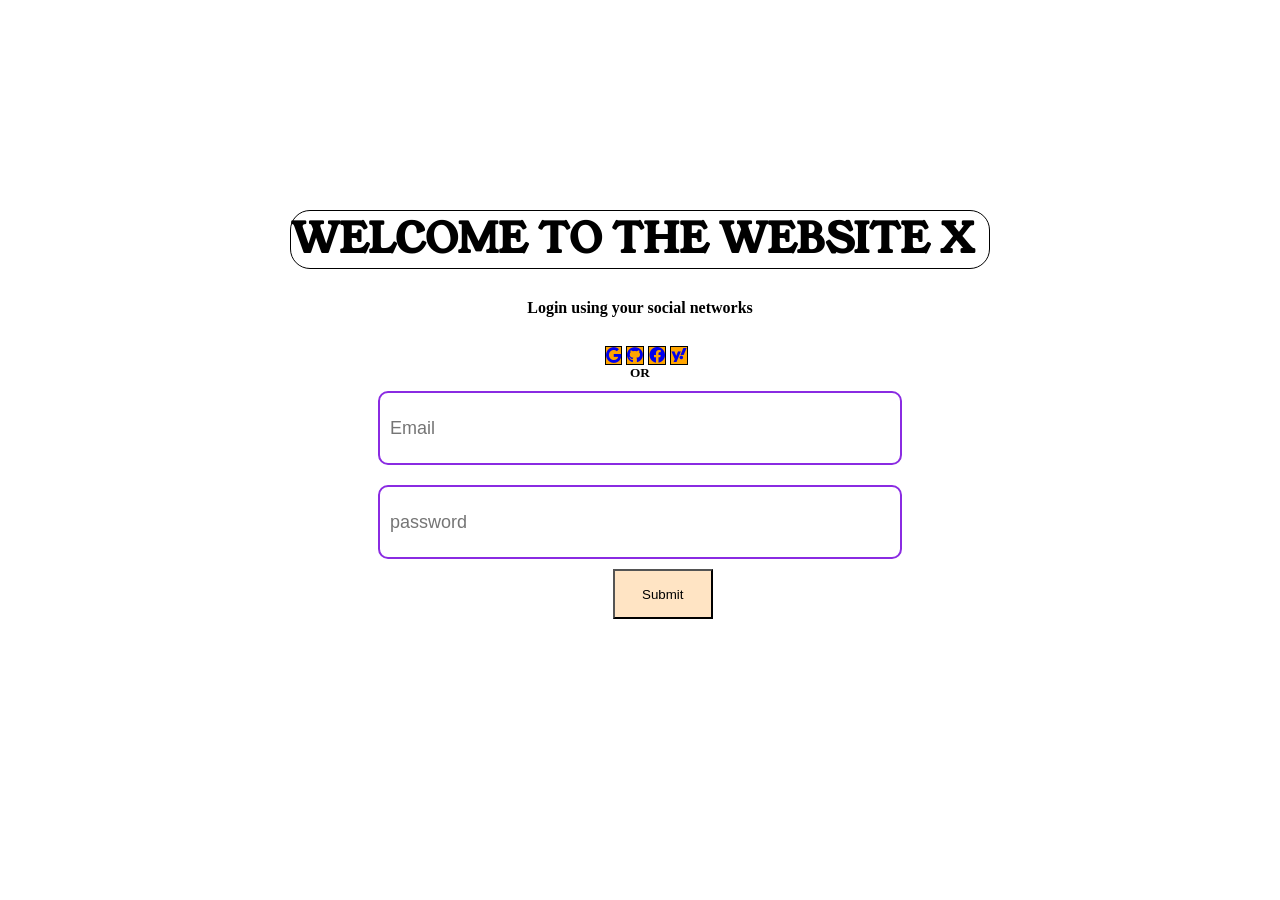
==== login/log.html @ 7ba5c32e "new" ====
<!DOCTYPE html>
<html lang="en">
<head>
    <meta charset="UTF-8">
    <meta name="viewport" content="width=device-width, initial-scale=1.0">
    <title>Login page</title>
    <link rel="stylesheet" href="stylelog.css">
    <link rel="stylesheet" href="https://cdnjs.cloudflare.com/ajax/libs/font-awesome/6.0.0/css/all.min.css" integrity="sha512-... (use the correct integrity value from the Font Awesome website)" crossorigin="anonymous">
    
</head>
<body>
    <img src="backg.jpg" alt="">
    <div class="container">
        <h1>WELCOME TO THE WEBSITE X</h1>
        <div class="login">
            <h4>Login using your social networks</h4>
            <a href="#" class="icon"><i class="fa-brands fa-google"></i></a>
            <a href="#" class="icon"><i class="fa-brands fa-github"></i></a>
            <a href="#" class="icon"><i class="fa-brands fa-facebook"></i></a>
            <a href="#" class="icon"><i class="fa-brands fa-yahoo"></i></a>
            <h5>OR</h5>
            <div class="mainlog">
                <form action="" method="get">
                    <input type="text" placeholder="Email"><br>                    <input type="text" placeholder="password"><br>
                    <button type="button" class="submit" onclick="submitForm()">Submit</button>
            </div>
        </div>
    </div>
    <script>
        function submitForm(){
            alert("Form submitted")
        }
    </script>
</body>
</html>
---- login/stylelog.css ----
@import url('https://fonts.googleapis.com/css2?family=Anton&family=Exo+2&family=Gabarito&family=Poppins&family=Young+Serif&display=swap');
*{
    margin: 0;
    padding: 0;
}
img{
    filter: brightness(0.7);
    opacity: 0.7;
}
.container{
    position: absolute;
    top:40%;
    left:50%;
    transform: translate(-50%, -50%);
    height: 300px;
    width: 700px;
}
.container>h1{
    font-size: 40px;
    font-family: 'Anton', sans-serif;
    font-family: 'Exo 2', sans-serif;
    font-family: 'Gabarito', sans-serif;
    font-family: 'Poppins', sans-serif;
    font-family: 'Young Serif', serif; 
    border: 1px solid black;
    border-radius: 20px;
    color: black;
}
.login>h4{
    padding: 30px;
    display: flex;
    justify-content: center;
}
.login>.icon{
    position: relative;
    border: 1px solid black;;
    background-color: orange;
    left: 45%;
}
.login>h5{
    display: flex;
    justify-content: center;
}
.mainlog{
    height: 200px;
    width:700px;
    display: flex;
    justify-content: center;
}
input{
   height: 50px;
   width: 500px;
   margin: 10px;
   padding: 10px;
   border: 2px solid blueviolet;
   border-radius: 10px;
   font-size: large;
   font-weight: 400;
}
.submit{
    position: relative;
    left:45%;
    height: 50px;
    width: 100px;
    background-color: bisque;
}
.submit:hover{
    background-color: skyblue;
    color: black;
    border: 2px solid orange;
    border-radius: 10px;
}
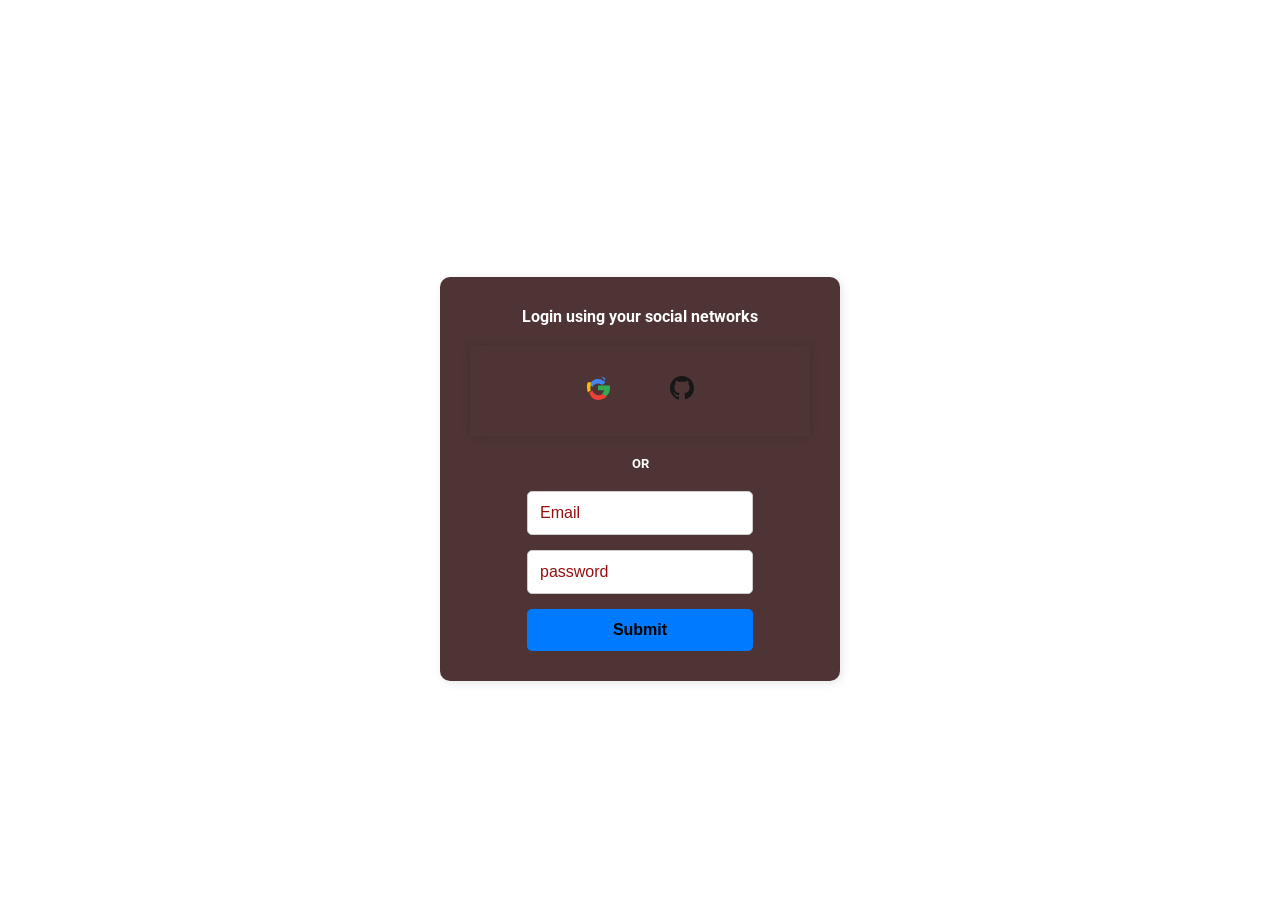
==== commit 6fae78b5: "change" ====
--- a/login/log.html
+++ b/login/log.html
@@ -5,24 +5,33 @@
     <meta name="viewport" content="width=device-width, initial-scale=1.0">
     <title>Login page</title>
     <link rel="stylesheet" href="stylelog.css">
-    <link rel="stylesheet" href="https://cdnjs.cloudflare.com/ajax/libs/font-awesome/6.0.0/css/all.min.css" integrity="sha512-... (use the correct integrity value from the Font Awesome website)" crossorigin="anonymous">
+    <link rel="stylesheet" href="https://cdnjs.cloudflare.com/ajax/libs/font-awesome/6.0.0/css/all.min.css" integrity="sha512-..." crossorigin="anonymous">
     
 </head>
 <body>
-    <img src="backg.jpg" alt="">
+    <div class="background"></div>
     <div class="container">
-        <h1>WELCOME TO THE WEBSITE X</h1>
+        <h1>WELCOME TO THE WEBSITE</h1>
         <div class="login">
             <h4>Login using your social networks</h4>
-            <a href="#" class="icon"><i class="fa-brands fa-google"></i></a>
-            <a href="#" class="icon"><i class="fa-brands fa-github"></i></a>
-            <a href="#" class="icon"><i class="fa-brands fa-facebook"></i></a>
-            <a href="#" class="icon"><i class="fa-brands fa-yahoo"></i></a>
+            <div class="social-icons">
+                <a href="#" class="icon"><svg xmlns="http://www.w3.org/2000/svg" viewBox="0 0 24 24" width="24" height="24">
+                    <path fill="#4285F4" d="M12 0c3.22 0 5.826 1.032 7.785 2.838l-3.012 2.31C16.74 3.9 14.48 3 12 3 8.14 3 4.91 5.55 3.45 8.84l3.2 2.47C6.248 9.42 9.96 7.5 12 7.5c1.52 0 2.94.52 4.038 1.548l3.024-2.344C17.826 1.89 15.22 0 12 0z"/>
+                    <path fill="#34A853" d="M24 12c0-1.032-.086-1.818-.23-2.622H12v4.972h6.13c-.276 1.49-1.064 2.738-2.29 3.654l3.558 2.764C22.672 19.02 24 15.21 24 12z"/>
+                    <path fill="#FBBC05" d="M4.818 14.712c-.276-.804-.448-1.662-.448-2.712s.172-1.908.448-2.712V6.288H1.764a11.958 11.958 0 0 0-.81 4.712c0 1.91.36 3.728.99 5.412l3.074-2.388z"/>
+                    <path fill="#EA4335" d="M12 24c3.424 0 6.275-1.16 8.538-3.152l-3.556-2.764c-1.002.684-2.332 1.1-3.982 1.1-3.07 0-5.662-2.038-6.596-4.808l-3.1 2.398C4.92 21.71 8.14 24 12 24z"/>
+                    <path fill="none" d="M0 0h24v24H0z"/>
+                  </svg></a>
+                <a href="#" class="icon"><svg xmlns="http://www.w3.org/2000/svg" viewBox="0 0 24 24" width="24" height="24">
+                    <path fill="#181717" d="M12 0C5.372 0 0 5.372 0 12c0 5.303 3.438 9.801 8.209 11.387.6.111.793-.258.793-.577 0-.284-.009-1.228-.015-2.232-3.348.724-4.05-1.573-4.05-1.573-.547-1.387-1.335-1.756-1.335-1.756-1.092-.748.083-.732.083-.732 1.206.084 1.839 1.237 1.839 1.237 1.07 1.834 2.809 1.305 3.496.998.109-.776.42-1.305.764-1.605-2.676-.307-5.482-1.338-5.482-5.944 0-1.314.471-2.386 1.235-3.229-.123-.307-.536-1.53.116-3.191 0 0 1.011-.324 3.312 1.234a11.526 11.526 0 0 1 3-.401 11.515 11.515 0 0 1 3 .401c2.3-1.558 3.309-1.234 3.309-1.234.653 1.661.241 2.884.118 3.191.768.843 1.234 1.915 1.234 3.229 0 4.617-2.811 5.633-5.495 5.934.432.373.818 1.106.818 2.227 0 1.608-.014 2.898-.014 3.292 0 .32.192.695.799.576C20.566 21.797 24 17.299 24 12c0-6.628-5.373-12-12-12z"/>
+                  </svg></a>
+            </div>
             <h5>OR</h5>
             <div class="mainlog">
                 <form action="" method="get">
                     <input type="text" placeholder="Email"><br>                    <input type="text" placeholder="password"><br>
                     <button type="button" class="submit" onclick="submitForm()">Submit</button>
+                </form>
             </div>
         </div>
     </div>
@@ -32,4 +41,4 @@
         }
     </script>
 </body>
-</html>+</html>
--- a/login/stylelog.css
+++ b/login/stylelog.css
@@ -1,72 +1,101 @@
-@import url('https://fonts.googleapis.com/css2?family=Anton&family=Exo+2&family=Gabarito&family=Poppins&family=Young+Serif&display=swap');
-*{
+/* Import Google Fonts */
+@import url('https://fonts.googleapis.com/css2?family=Roboto:wght@400;700&display=swap');
+
+* {
+    box-sizing: border-box;
     margin: 0;
     padding: 0;
 }
-img{
-    filter: brightness(0.7);
-    opacity: 0.7;
+
+body {
+    font-family: 'Roboto', sans-serif;
+    background-color: white;
+    background-image: url('backg.jpg');
 }
-.container{
-    position: absolute;
-    top:40%;
-    left:50%;
-    transform: translate(-50%, -50%);
-    height: 300px;
-    width: 700px;
+
+.container {
+    display: flex;
+    flex-direction: column;
+    align-items: center;
+    justify-content: center;
+    height: 100vh;
 }
-.container>h1{
-    font-size: 40px;
-    font-family: 'Anton', sans-serif;
-    font-family: 'Exo 2', sans-serif;
-    font-family: 'Gabarito', sans-serif;
-    font-family: 'Poppins', sans-serif;
-    font-family: 'Young Serif', serif; 
-    border: 1px solid black;
-    border-radius: 20px;
-    color: black;
+
+/* Headings */
+h1 {
+    font-size: 32px;
+    margin-bottom: 20px;
+    color: white;
+    text-align: center;
 }
-.login>h4{
+
+h4, h5 {
+    color: white;
+    text-align: center;
+    margin-bottom: 20px;
+}
+
+/* Login Form */
+.login {
+    background-color: rgba(59, 30, 30, 0.9); /* Semi-transparent background */
+    border-radius: 10px;
+    box-shadow: 2px 2px 10px rgba(0, 0, 0, 0.1);
     padding: 30px;
+    width: 100%;
+    max-width: 400px;
+}
+
+/* Social Icons */
+.social-icons {
     display: flex;
     justify-content: center;
+    margin-bottom: 20px;
+    box-shadow: 0px 0px 10px rgba(0, 0, 0, 0.1);
 }
-.login>.icon{
-    position: relative;
-    border: 1px solid black;;
-    background-color: orange;
-    left: 45%;
+
+.icon {
+    font-size: 24px;
+    color: white;
+    margin: 10px;
+    padding: 20px;
 }
-.login>h5{
+
+.icon:hover {
+    color: white;
+}
+
+/* Form */
+.mainlog {
     display: flex;
-    justify-content: center;
+    flex-direction: column;
+    align-items: center;
 }
-.mainlog{
-    height: 200px;
-    width:700px;
-    display: flex;
-    justify-content: center;
+
+input {
+    width: 100%;
+    padding: 12px;
+    margin-bottom: 15px;
+    border: 1px solid #ccc;
+    border-radius: 5px;
+    font-size: 16px;
+    color: white;
 }
-input{
-   height: 50px;
-   width: 500px;
-   margin: 10px;
-   padding: 10px;
-   border: 2px solid blueviolet;
-   border-radius: 10px;
-   font-size: large;
-   font-weight: 400;
+
+input::placeholder {
+    color: rgb(149, 15, 15);
 }
-.submit{
-    position: relative;
-    left:45%;
-    height: 50px;
-    width: 100px;
-    background-color: bisque;
+
+.submit {
+    width: 100%;
+    padding: 12px;
+    border: none;
+    border-radius: 5px;
+    background-color: #007bff;
+    font-size: 16px;
+    cursor: pointer;
+    font-weight: 900;
 }
-.submit:hover{
-    background-color: skyblue;
-    color: black;
-    border: 2px solid orange;
-    border-radius: 10px;
-}+
+.submit:hover {
+    background-color: #0056b3;
+}
